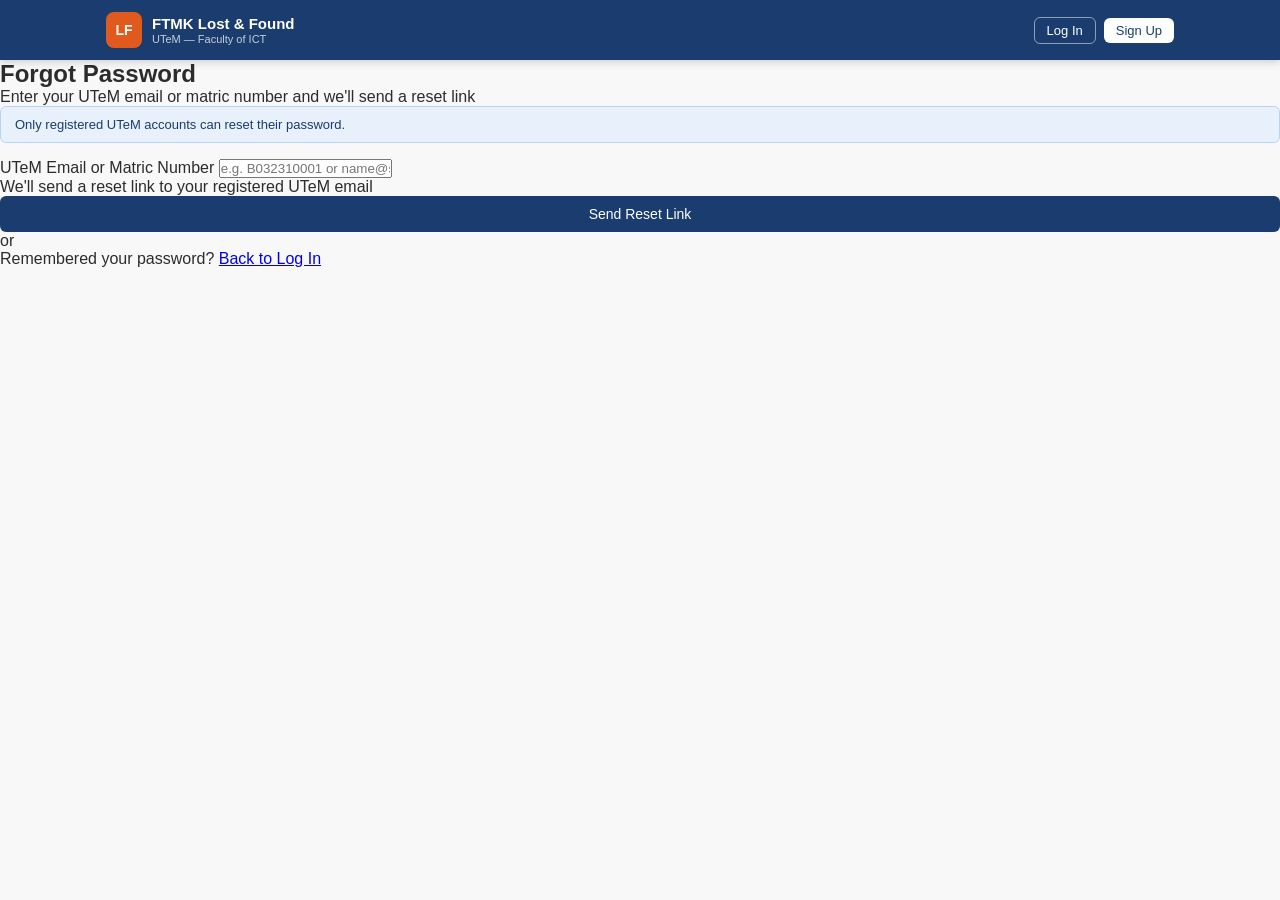
==== forgot-password.html @ a69b9f61 "forgot-password punya" ====
<!DOCTYPE html>
<html lang="en">
<head>
<meta charset="UTF-8">
<meta name="viewport" content="width=device-width, initial-scale=1.0">
<title>Forgot Password — FTMK Lost &amp; Found</title>
<link rel="stylesheet" href="styles.css">
</head>
<body>

<div id="navContainer"></div>

<div class="page-center">
  <div class="page-card">

    <!-- STEP 1: Enter email/matric -->
    <div id="step1">
      <h2>Forgot Password</h2>
      <p class="page-subtitle">Enter your UTeM email or matric number and we'll send a reset link</p>

      <div class="alert alert-info"> Only registered UTeM accounts can reset their password.</div>

      <div class="form-group">
        <label class="form-label">UTeM Email or Matric Number</label>
        <input type="text" class="form-control" id="resetId" placeholder="e.g. B032310001 or name@student.utem.edu.my">
        <div class="form-note">We'll send a reset link to your registered UTeM email</div>
      </div>

      <div id="step1Error" style="display:none;" class="alert"></div>

      <button class="btn btn-primary" style="width:100%;justify-content:center;padding:10px;" id="resetBtn" onclick="sendReset()">Send Reset Link</button>

      <div class="form-divider"><span>or</span></div>
      <div class="form-footer">
        Remembered your password? <a href="login.html">Back to Log In</a>
      </div>
    </div>

    <!-- STEP 2: Confirmation -->
    <div id="step2" style="display:none;text-align:center;padding:1rem 0;">
      <div style="font-size:52px;margin-bottom:1rem;">&#9993;</div>
      <h2 style="margin-bottom:0.5rem;">Check Your Email</h2>
      <p class="page-subtitle" style="margin-bottom:1.5rem;">A password reset link has been sent to your registered UTeM email address. Check your inbox and follow the instructions.</p>

      <div class="alert alert-success" style="text-align:left;">
        Reset link sent to <strong id="sentTo"></strong>
      </div>

      <p style="font-size:13px;color:var(--gray-400);margin:1rem 0;">Didn't receive it? Check your spam folder or wait a few minutes before trying again.</p>

      <button class="btn btn-gray" style="width:100%;justify-content:center;padding:10px;margin-bottom:10px;" onclick="resendLink()">Resend Link</button>
      <a href="login.html" class="btn btn-primary" style="width:100%;justify-content:center;padding:10px;">Back to Log In</a>
    </div>

  </div>
</div>

<div id="toast"></div>

<script src="app.js"></script>
<script>
(async () => {
  await initUser();
  if (getUser()) { window.location.href = 'index.html'; return; }
  document.getElementById('navContainer').innerHTML = getNavHTML('forgot');
})();

function showError(msg) {
  const el = document.getElementById('step1Error');
  el.textContent = msg;
  el.className = 'alert alert-warn';
  el.style.display = 'flex';
}

async function sendReset() {
  const identifier = document.getElementById('resetId').value.trim();
  if (!identifier) { showError('Please enter your UTeM email or matric number.'); return; }

  const btn = document.getElementById('resetBtn');
  btn.disabled = true;
  btn.textContent = 'Sending…';

  try {
    const res = await apiPost('auth.php', { action: 'reset' }, { identifier });
    if (!res.ok) {
      showError(res.error || 'Request failed.');
    } else {
      document.getElementById('sentTo').textContent = res.sentTo;
      document.getElementById('step1').style.display = 'none';
      document.getElementById('step2').style.display  = 'block';
    }
  } catch {
    showError('Server error. Make sure XAMPP is running.');
  } finally {
    btn.disabled = false;
    btn.textContent = 'Send Reset Link';
  }
}

function resendLink() {
  showToast('Reset link resent! Please check your inbox.');
}

document.addEventListener('keydown', e => { if (e.key === 'Enter') sendReset(); });
</script>
</body>
</html>
---- styles.css ----
* { box-sizing: border-box; margin: 0; padding: 0; }

/* Guna color pallete ni ikut la mana sesuai*/
:root {
  --primary: #1a3c6e;
  --primary-light: #e8f0fb;
  --primary-mid: #2d5fa6;
  --accent: #e05a1e;
  --accent-light: #fdf0e8;
  --success: #1a7a4a;
  --success-light: #e6f7ef;
  --warn: #b45a00;
  --warn-light: #fff3e0;
  --danger: #c0392b;
  --danger-light: #fdecea;
  --gray-50: #f8f8f8;
  --gray-100: #f0f0f0;
  --gray-200: #e0e0e0;
  --gray-400: #9e9e9e;
  --gray-600: #5a5a5a;
  --gray-800: #2c2c2c;
  --white: #ffffff;
  --shadow: 0 2px 12px rgba(0,0,0,0.08);
  --radius: 10px;
  --radius-sm: 6px;
}

body {
  font-family: 'Segoe UI', Arial, sans-serif;
  background: var(--gray-50);
  color: var(--gray-800);
  min-height: 100vh;
}

/* NAV */
nav {
  background: var(--primary);
  color: white;
  position: sticky;
  top: 0;
  z-index: 100;
  box-shadow: 0 2px 8px rgba(0,0,0,0.18);
}
.nav-inner {
  max-width: 1100px;
  margin: 0 auto;
  padding: 0 1rem;
  height: 60px;
  display: flex;
  align-items: center;
  justify-content: space-between;
  gap: 1rem;
}
.nav-brand {
  display: flex;
  align-items: center;
  gap: 10px;
  text-decoration: none;
  color: white;
}
.nav-logo {
  width: 36px;
  height: 36px;
  background: var(--accent);
  border-radius: 8px;
  display: flex;
  align-items: center;
  justify-content: center;
  font-weight: 700;
  font-size: 14px;
  flex-shrink: 0;
}
.nav-title { font-size: 15px; font-weight: 600; line-height: 1.2; }
.nav-subtitle { font-size: 11px; opacity: 0.75; }
.nav-actions { display: flex; align-items: center; gap: 8px; }

/* BUTTONS */
.btn { padding: 7px 16px; border-radius: var(--radius-sm); font-size: 14px; font-weight: 500; cursor: pointer; border: none; transition: all 0.15s; text-decoration: none; display: inline-flex; align-items: center; gap: 6px; }
.btn-outline-white { background: transparent; border: 1.5px solid rgba(255,255,255,0.5); color: white; }
.btn-outline-white:hover { background: rgba(255,255,255,0.12); }
.btn-white { background: white; color: var(--primary); }
.btn-white:hover { background: #e8f0fb; }
.btn-primary { background: var(--primary); color: white; }
.btn-primary:hover { background: var(--primary-mid); }
.btn-accent { background: var(--accent); color: white; }
.btn-accent:hover { background: #c04d10; }
.btn-success { background: var(--success); color: white; }
.btn-success:hover { background: #155a38; }
.btn-gray { background: var(--gray-100); color: var(--gray-600); border: 1px solid var(--gray-200); }
.btn-gray:hover { background: var(--gray-200); }
.btn-danger { background: var(--danger-light); color: var(--danger); border: 1px solid #f5c6c2; }
.btn-danger:hover { background: #f9d8d5; }
.btn-sm { padding: 5px 12px; font-size: 13px; }

/* HERO */
.hero {
  background: linear-gradient(135deg, var(--primary) 0%, var(--primary-mid) 100%);
  color: white;
  padding: 2.5rem 1rem;
  text-align: center;
}
.hero h1 { font-size: clamp(1.4rem, 4vw, 2rem); font-weight: 700; margin-bottom: 0.5rem; }
.hero p { font-size: 15px; opacity: 0.85; margin-bottom: 1.5rem; }

/* SEARCH & FILTER */
.filter-bar {
  background: white;
  border-bottom: 1px solid var(--gray-200);
  padding: 1rem;
  position: sticky;
  top: 0;
  z-index: 90;
}
.filter-inner {
  max-width: 1100px;
  margin: 0 auto;
  display: flex;
  gap: 10px;
  flex-wrap: wrap;
  align-items: center;
}
.search-wrap { position: relative; flex: 1; min-width: 200px; }
.search-wrap input {
  width: 100%;
  padding: 9px 12px 9px 36px;
  border: 1.5px solid var(--gray-200);
  border-radius: var(--radius-sm);
  font-size: 14px;
  outline: none;
  background: var(--gray-50);
  color: var(--gray-800);
}
.search-wrap input:focus { border-color: var(--primary); background: white; }
.search-icon {
  position: absolute;
  left: 10px;
  top: 50%;
  transform: translateY(-50%);
  color: var(--gray-400);
  font-size: 15px;
}
.filter-select {
  padding: 9px 12px;
  border: 1.5px solid var(--gray-200);
  border-radius: var(--radius-sm);
  font-size: 14px;
  background: var(--gray-50);
  color: var(--gray-800);
  outline: none;
  cursor: pointer;
}
.filter-select:focus { border-color: var(--primary); }
.filter-tabs { display: flex; gap: 6px; flex-wrap: wrap; }
.tab { padding: 7px 14px; border-radius: 20px; font-size: 13px; font-weight: 500; cursor: pointer; border: 1.5px solid var(--gray-200); background: white; color: var(--gray-600); transition: all 0.15s; }
.tab.active-lost { background: var(--danger-light); border-color: var(--danger); color: var(--danger); }
.tab.active-found { background: var(--success-light); border-color: var(--success); color: var(--success); }
.tab.active-all { background: var(--primary-light); border-color: var(--primary); color: var(--primary); }

/* MAIN LAYOUT */
.main { max-width: 1100px; margin: 0 auto; padding: 1.5rem 1rem; }
.section-header { display: flex; justify-content: space-between; align-items: center; margin-bottom: 1rem; gap: 1rem; flex-wrap: wrap; }
.section-header h2 { font-size: 18px; font-weight: 600; color: var(--gray-800); }
.result-count { font-size: 13px; color: var(--gray-400); }

/* GRID */
.cards-grid {
  display: grid;
  grid-template-columns: repeat(auto-fill, minmax(280px, 1fr));
  gap: 1rem;
}

/* CARD */
.card {
  background: white;
  border-radius: var(--radius);
  border: 1px solid var(--gray-200);
  overflow: hidden;
  transition: box-shadow 0.15s, transform 0.15s;
  cursor: pointer;
}
.card:hover { box-shadow: var(--shadow); transform: translateY(-2px); }
.card-img {
  width: 100%;
  height: 160px;
  object-fit: cover;
  background: var(--gray-100);
  display: flex;
  align-items: center;
  justify-content: center;
  font-size: 48px;
  color: var(--gray-200);
}
.card-img.has-img { background: none; }
.card-body { padding: 1rem; }
.card-badges { display: flex; gap: 6px; margin-bottom: 8px; flex-wrap: wrap; }
.badge {
  font-size: 11px;
  font-weight: 600;
  padding: 3px 8px;
  border-radius: 20px;
  text-transform: uppercase;
  letter-spacing: 0.3px;
}
.badge-lost { background: var(--danger-light); color: var(--danger); }
.badge-found { background: var(--success-light); color: var(--success); }
.badge-resolved { background: var(--gray-100); color: var(--gray-400); }
.badge-cat { background: var(--primary-light); color: var(--primary); }
.card-title { font-size: 15px; font-weight: 600; margin-bottom: 4px; color: var(--gray-800); }
.card-desc { font-size: 13px; color: var(--gray-600); margin-bottom: 10px; line-height: 1.5; display: -webkit-box; -webkit-line-clamp: 2; -webkit-box-orient: vertical; overflow: hidden; }
.card-meta { display: flex; justify-content: space-between; align-items: center; font-size: 12px; color: var(--gray-400); border-top: 1px solid var(--gray-100); padding-top: 10px; margin-top: 8px; }
.card-meta-loc { display: flex; align-items: center; gap: 4px; }
.card-actions { padding: 0 1rem 1rem; display: flex; gap: 8px; flex-wrap: wrap; }

/* ALERT */
.alert {
  padding: 10px 14px;
  border-radius: var(--radius-sm);
  font-size: 13px;
  margin-bottom: 1rem;
  display: flex;
  align-items: center;
  gap: 8px;
}
.alert-info { background: var(--primary-light); color: var(--primary); border: 1px solid #b5d4f4; }
.alert-success { background: var(--success-light); color: var(--success); border: 1px solid #9fe1cb; }
.alert-warn { background: var(--warn-light); color: var(--warn); border: 1px solid #ffd180; }

/* AVATAR */
.avatar {
  width: 36px; height: 36px; border-radius: 50%;
  display: flex; align-items: center; justify-content: center;
  font-size: 13px; font-weight: 600; flex-shrink: 0;
}
.avatar-blue { background: var(--primary-light); color: var(--primary); }
.avatar-orange { background: var(--accent-light); color: var(--accent); }

/* TOAST */
#toast {
  position: fixed;
  bottom: 1.5rem;
  left: 50%;
  transform: translateX(-50%) translateY(80px);
  background: var(--gray-800);
  color: white;
  padding: 10px 20px;
  border-radius: 20px;
  font-size: 14px;
  z-index: 999;
  transition: transform 0.3s;
  white-space: nowrap;
}
#toast.show { transform: translateX(-50%) translateY(0); }

/* FAB */
.fab {
  position: fixed;
  bottom: 1.5rem;
  right: 1.5rem;
  width: 52px; height: 52px;
  background: var(--accent);
  color: white;
  border-radius: 50%;
  border: none;
  font-size: 24px;
  cursor: pointer;
  box-shadow: 0 4px 16px rgba(0,0,0,0.2);
  display: none;
  align-items: center;
  justify-content: center;
  z-index: 150;
  transition: background 0.15s;
}
.fab:hover { background: #c04d10; }

.empty-state { text-align: center; padding: 3rem 1rem; color: var(--gray-400); }
.empty-state-icon { font-size: 48px; margin-bottom: 1rem; }
.empty-state p { font-size: 15px; }

/* Supaya responsive kat banyk device */
@media (max-width: 600px) {
  .nav-subtitle { display: none; }
  .hero { padding: 1.5rem 1rem; }
  .cards-grid { grid-template-columns: 1fr; }
  .fab { display: flex; }
  .page-card { padding: 1.5rem; }
}
@media (min-width: 601px) {
  .fab { display: none !important; }
}
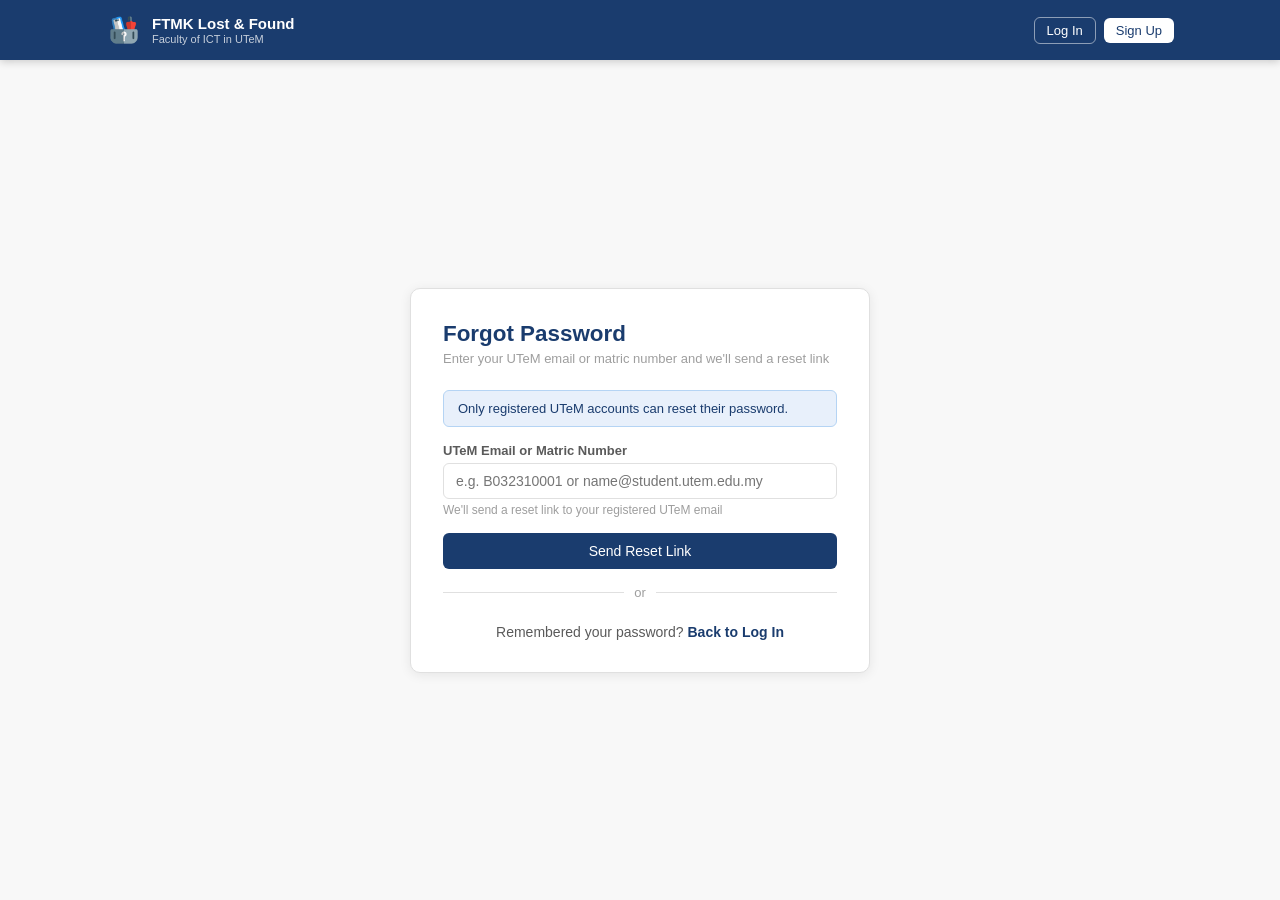
==== commit 38c420b1: "finalize semua code" ====
--- a/forgot-password.html
+++ b/forgot-password.html
@@ -3,7 +3,7 @@
 <head>
 <meta charset="UTF-8">
 <meta name="viewport" content="width=device-width, initial-scale=1.0">
-<title>Forgot Password — FTMK Lost &amp; Found</title>
+<title>Forgot Password -FTMK Lost &amp; Found</title>
 <link rel="stylesheet" href="styles.css">
 </head>
 <body>
--- a/styles.css
+++ b/styles.css
@@ -286,4 +286,278 @@
 }
 @media (min-width: 601px) {
   .fab { display: none !important; }
-}+}
+
+/* ====== AUTH STYLES (Ajim) ====== */
+
+/* PAGE WRAPPERS */
+.page-center {
+  min-height: calc(100vh - 60px);
+  display: flex;
+  align-items: center;
+  justify-content: center;
+  padding: 2rem 1rem;
+  background: var(--gray-50);
+}
+.page-card {
+  background: white;
+  border-radius: var(--radius);
+  border: 1px solid var(--gray-200);
+  box-shadow: var(--shadow);
+  width: 100%;
+  max-width: 460px;
+  padding: 2rem;
+}
+.page-card h2 { font-size: 1.4rem; font-weight: 700; color: var(--primary); margin-bottom: 0.25rem; }
+.page-card .page-subtitle { font-size: 13px; color: var(--gray-400); margin-bottom: 1.5rem; }
+
+/* FORM */
+.form-group { margin-bottom: 1rem; }
+.form-label { display: block; font-size: 13px; font-weight: 600; color: var(--gray-600); margin-bottom: 5px; }
+.form-control {
+  width: 100%;
+  padding: 9px 12px;
+  border: 1.5px solid var(--gray-200);
+  border-radius: var(--radius-sm);
+  font-size: 14px;
+  outline: none;
+  color: var(--gray-800);
+  background: white;
+}
+.form-control:focus { border-color: var(--primary); }
+.form-note { font-size: 12px; color: var(--gray-400); margin-top: 4px; }
+.form-divider { text-align: center; color: var(--gray-400); font-size: 13px; margin: 1rem 0; position: relative; }
+.form-divider::before { content: ''; position: absolute; top: 50%; left: 0; right: 0; height: 1px; background: var(--gray-200); }
+.form-divider span { background: white; padding: 0 10px; position: relative; }
+.form-footer { margin-top: 1.5rem; text-align: center; font-size: 14px; color: var(--gray-600); }
+.form-footer a { color: var(--primary); font-weight: 600; text-decoration: none; }
+.form-footer a:hover { text-decoration: underline; }
+
+/* TABS TYPE */
+.tabs-type { display: flex; gap: 0; border: 1px solid var(--gray-200); border-radius: var(--radius-sm); overflow: hidden; }
+.tabs-type button { flex: 1; padding: 8px; border: none; background: white; font-size: 14px; cursor: pointer; color: var(--gray-600); font-weight: 500; transition: all 0.15s; }
+.tabs-type button.active { background: var(--primary); color: white; }
+.tabs-type button:not(:last-child) { border-right: 1px solid var(--gray-200); }
+
+input[type=file] { font-size: 13px; color: var(--gray-600); }
+
+/* POST USER */
+.post-user { display: flex; align-items: center; gap: 8px; margin-bottom: 12px; }
+.post-user-name { font-size: 13px; font-weight: 600; }
+.post-user-id { font-size: 11px; color: var(--gray-400); }
+
+/* RESOLVED OVERLAY */
+.resolved-overlay {
+  position: absolute;
+  inset: 0;
+  background: rgba(255,255,255,0.7);
+  display: flex;
+  align-items: center;
+  justify-content: center;
+  font-size: 13px;
+  font-weight: 700;
+  color: var(--success);
+  letter-spacing: 1px;
+  text-transform: uppercase;
+}
+.card-relative { position: relative; }
+
+/* USER MENU */
+.user-menu { position: relative; }
+.user-menu-dropdown {
+  position: absolute;
+  top: 110%;
+  right: 0;
+  background: white;
+  border: 1px solid var(--gray-200);
+  border-radius: var(--radius-sm);
+  min-width: 180px;
+  box-shadow: var(--shadow);
+  display: none;
+  z-index: 200;
+}
+.user-menu-dropdown.open { display: block; }
+.user-menu-dropdown a, .user-menu-dropdown button {
+  display: block;
+  width: 100%;
+  padding: 10px 14px;
+  font-size: 14px;
+  background: none;
+  border: none;
+  text-align: left;
+  cursor: pointer;
+  color: var(--gray-800);
+  text-decoration: none;
+}
+.user-menu-dropdown a:hover, .user-menu-dropdown button:hover { background: var(--gray-50); }
+.user-menu-dropdown .menu-divider { height: 1px; background: var(--gray-200); margin: 4px 0; }
+.user-chip {
+  display: flex; align-items: center; gap: 8px;
+  background: rgba(255,255,255,0.15);
+  border: 1.5px solid rgba(255,255,255,0.35);
+  border-radius: 20px;
+  padding: 5px 12px;
+  cursor: pointer;
+  color: white;
+  font-size: 13px;
+  font-weight: 500;
+}
+.user-chip:hover { background: rgba(255,255,255,0.25); }
+
+/* DETAIL */
+.detail-row { display: flex; gap: 8px; margin-bottom: 8px; font-size: 14px; }
+.detail-label { color: var(--gray-400); min-width: 90px; font-size: 13px; }
+.detail-val { color: var(--gray-800); flex: 1; }
+.contact-blur { filter: blur(5px); user-select: none; pointer-events: none; color: var(--gray-600); font-size: 14px; }
+.contact-lock {
+  background: var(--warn-light);
+  border: 1px solid #ffd180;
+  border-radius: var(--radius-sm);
+  padding: 10px 14px;
+  font-size: 13px;
+  color: var(--warn);
+  display: flex;
+  align-items: center;
+  gap: 8px;
+  margin-bottom: 1rem;
+}
+
+/* DETAIL MODAL */
+.modal-overlay {
+  position: fixed;
+  inset: 0;
+  background: rgba(0,0,0,0.45);
+  z-index: 200;
+  display: none;
+  align-items: center;
+  justify-content: center;
+  padding: 1rem;
+}
+.modal-overlay.open { display: flex; }
+.modal {
+  background: white;
+  border-radius: var(--radius);
+  width: 100%;
+  max-width: 480px;
+  max-height: 90vh;
+  overflow-y: auto;
+  box-shadow: 0 8px 40px rgba(0,0,0,0.18);
+}
+.modal-header {
+  padding: 1.2rem 1.5rem;
+  border-bottom: 1px solid var(--gray-200);
+  display: flex;
+  align-items: center;
+  justify-content: space-between;
+}
+.modal-header h3 { font-size: 17px; font-weight: 600; }
+.modal-close { background: none; border: none; font-size: 20px; cursor: pointer; color: var(--gray-400); line-height: 1; padding: 4px; border-radius: 4px; }
+.modal-close:hover { color: var(--gray-800); background: var(--gray-100); }
+.modal-body { padding: 1.5rem; }
+.modal-footer { padding: 1rem 1.5rem; border-top: 1px solid var(--gray-200); display: flex; gap: 8px; justify-content: flex-end; }
+
+/* MY POSTS PAGE */
+.my-posts-header {
+  background: linear-gradient(135deg, var(--primary) 0%, var(--primary-mid) 100%);
+  color: white;
+  padding: 2rem 1rem;
+}
+.my-posts-header h1 { font-size: 1.5rem; font-weight: 700; }
+.my-posts-header p { font-size: 14px; opacity: 0.8; margin-top: 4px; }
+
+/* PILL TAG */
+.pill-tag {
+  font-size: 11px;
+  background: var(--gray-100);
+  color: var(--gray-600);
+  padding: 2px 8px;
+  border-radius: 20px;
+}
+
+/* ====== CLAIM / CONTACT STYLES (Demirel) ====== */
+
+/* Notification badge on nav */
+.notif-badge {
+  background: var(--accent);
+  color: white;
+  border-radius: 50%;
+  font-size: 10px;
+  font-weight: 700;
+  min-width: 17px;
+  height: 17px;
+  display: inline-flex;
+  align-items: center;
+  justify-content: center;
+  padding: 0 4px;
+  margin-left: 2px;
+  vertical-align: middle;
+}
+
+/* Inbox header */
+.inbox-header {
+  background: linear-gradient(135deg, var(--primary) 0%, var(--primary-mid) 100%);
+  color: white;
+  padding: 2rem 1rem;
+}
+.inbox-header h1 { font-size: 1.5rem; font-weight: 700; }
+.inbox-header p { font-size: 14px; opacity: 0.8; margin-top: 4px; }
+
+/* Inbox list */
+.inbox-list { display: flex; flex-direction: column; gap: 12px; }
+.inbox-item {
+  background: white;
+  border: 1px solid var(--gray-200);
+  border-radius: var(--radius);
+  padding: 1rem 1.2rem;
+  display: flex;
+  gap: 12px;
+  align-items: flex-start;
+  cursor: pointer;
+  transition: box-shadow 0.15s;
+}
+.inbox-item:hover { box-shadow: var(--shadow); }
+.inbox-item.unread { border-left: 3px solid var(--primary); }
+.inbox-item-body { flex: 1; min-width: 0; }
+.inbox-item-title { font-size: 14px; font-weight: 600; color: var(--gray-800); margin-bottom: 3px; }
+.inbox-item-sub   { font-size: 13px; color: var(--gray-600); margin-bottom: 4px; white-space: nowrap; overflow: hidden; text-overflow: ellipsis; }
+.inbox-item-meta  { font-size: 12px; color: var(--gray-400); display: flex; gap: 10px; flex-wrap: wrap; }
+.inbox-item-actions { display: flex; gap: 6px; flex-shrink: 0; flex-direction: column; align-items: flex-end; }
+
+/* Claim status badges */
+.badge-pending  { background: var(--warn-light);    color: var(--warn);    }
+.badge-accepted { background: var(--success-light); color: var(--success); }
+.badge-rejected { background: var(--danger-light);  color: var(--danger);  }
+
+/* Claim form inside modal */
+.claim-form textarea {
+  width: 100%;
+  padding: 9px 12px;
+  border: 1.5px solid var(--gray-200);
+  border-radius: var(--radius-sm);
+  font-size: 14px;
+  outline: none;
+  resize: vertical;
+  font-family: inherit;
+  color: var(--gray-800);
+}
+.claim-form textarea:focus { border-color: var(--primary); }
+
+/* Inbox tabs */
+.inbox-tabs { display: flex; border-bottom: 2px solid var(--gray-200); margin-bottom: 1.2rem; gap: 0; }
+.inbox-tab {
+  padding: 9px 20px;
+  font-size: 14px;
+  font-weight: 500;
+  color: var(--gray-400);
+  cursor: pointer;
+  border: none;
+  background: none;
+  border-bottom: 2px solid transparent;
+  margin-bottom: -2px;
+  transition: all 0.15s;
+}
+.inbox-tab.active { color: var(--primary); border-bottom-color: var(--primary); font-weight: 600; }
+.inbox-tab:hover:not(.active) { color: var(--gray-600); }
+
+/* Section tabs */
+.section-tabs { display: flex; gap: 0; }
